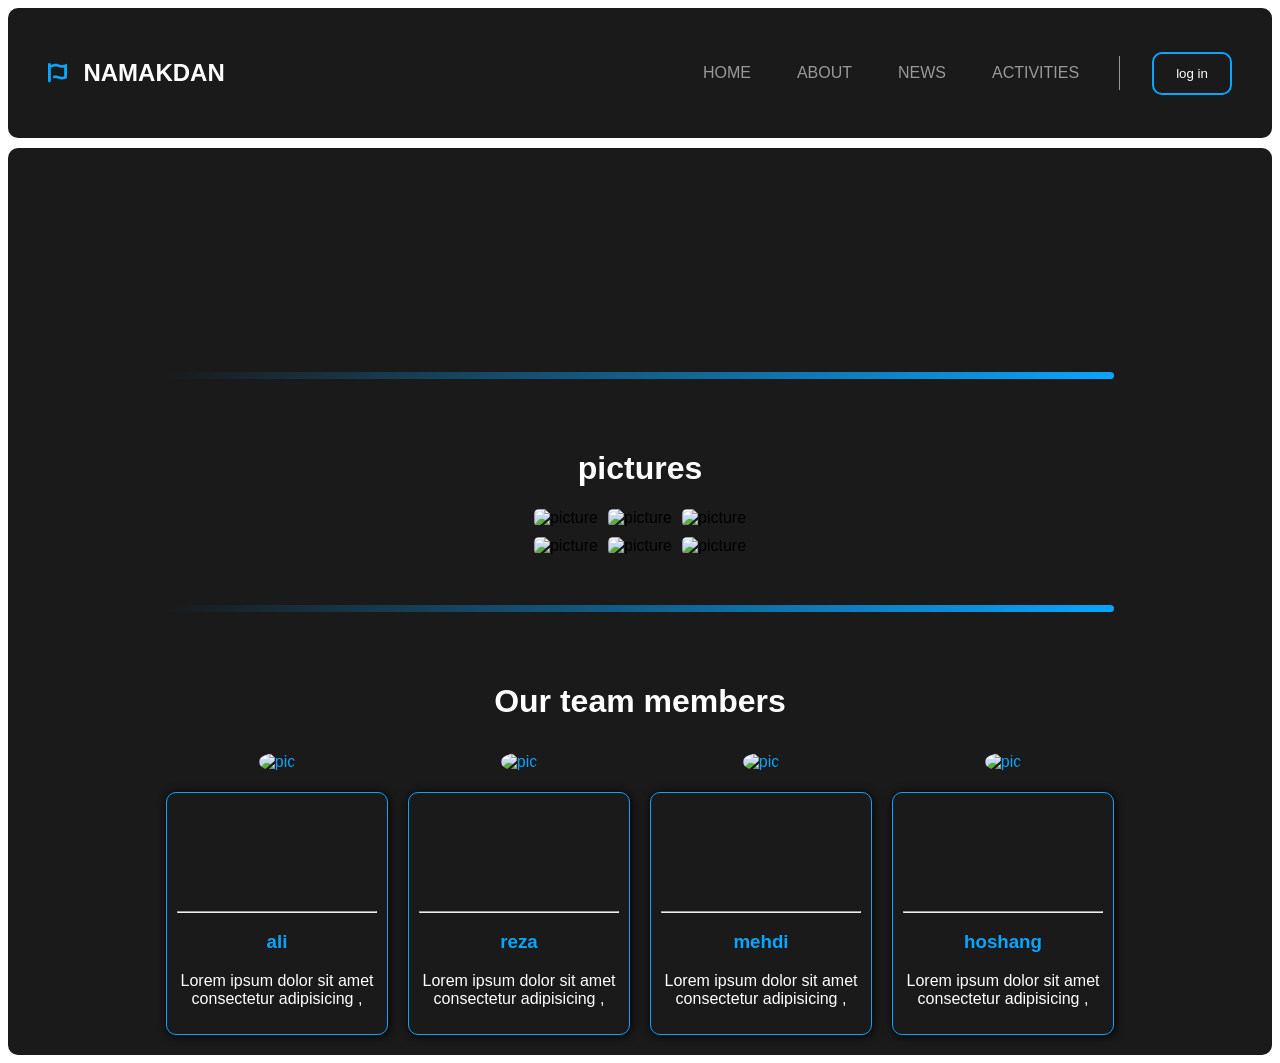
==== about.html @ a8eeba4e "Add files via upload" ====
<!DOCTYPE html>
<html lang="en">
  <head>
    <meta charset="UTF-8" />
    <meta name="viewport" content="width=device-width, initial-scale=1.0" />
    <link
      rel="stylesheet"
      href="https://cdnjs.cloudflare.com/ajax/libs/font-awesome/6.0.0-beta3/css/all.min.css"
    />
    <title>about</title>
    <style>
      :root {
        --dark-color: hsl(0, 0%, 10%);
        --blue-color: #0aa5ff;
      }
      a{
        color: white;
      }
      * {
        font-family: Arial, Helvetica, sans-serif;
        text-decoration: none;
      }
      button {
        font-weight: 500;
        padding: 12px 22px;
        background-color: transparent;
        border-radius: 10px;
        color: #999999;
        border: 2px solid var(--blue-color);
        transition: 0.2s;
      }
      .navbar {
        border-radius: 10px;
        height: 90px;
        background-color: var(--dark-color);
        padding: 20px 40px;
        display: flex;
        justify-content: space-between;
        align-items: center;
      }
      .navbar .logo i {
        color: var(--blue-color);
        font-size: 22px;
      }
      .navbar .logo a {
        font-size: 24px;
        font-weight: 700;
        color: white;
        margin-left: 12px;
      }
      .menu {
        display: flex;
        align-items: center;
        gap: 32px;
      }
      .menu-links {
        display: flex;
        gap: 14px;
        border-right: 1px solid #999999;
        padding-inline: 24px;
      }
      .menu-links a {
        font-weight: 500;
        color: #999999;
        padding: 8px 16px;
        transition: 0.2s;
      }
      .menu-links a:hover {
        color: white;
      }
      .log-in {
        font-weight: 500;
        padding: 12px 22px;
        background-color: transparent;
        border-radius: 10px;
        color: #999999;
        border: 2px solid var(--blue-color);
        transition: 0.2s;
      }
      button:hover {
        background-color: var(--blue-color);
        color: white;
      }
      .log-in:hover {
        background-color: var(--blue-color);
        color: white;
      }
      .menu-btn {
        font-size: 32px;
        color: white;
        display: none;
        cursor: pointer;
      }
      /* ------------------------------------ */
      main {
        background-color: var(--dark-color);
        margin-top: 10px;
        border-radius: 10px;
        padding: 0 30px;
        display: flex;
        align-items: center;
        justify-content: center;
      }
      .container {
        text-align: center;
        align-items: center;
        display: flex;
        flex-direction: column;
        gap: 50px;
        justify-content: space-around;
        padding: 20px 50px;
      }
      .hr {
        border-radius: 10px;
        width: 100%;
        height: 7px;
        background-image: linear-gradient(150deg, hsl(0, 0%, 10%), #0aa5ff);
      }
      p {
        color: white;
      }
      h1 {
        color: white;
      }
      video {
        border-radius: 10px;
        width: 100%;
      }
      .images {
        display: grid;
        gap: 10px;
        grid-template-columns: repeat(3, 1fr);
      }
      img{
        border-radius: 5px;
      }
      .members {
        display: flex;
        gap: 20px;
        justify-content: space-between;
        align-items: center;
      }
      .member {
        color: var(--blue-color);
        box-shadow: 1px 1px 10px black;
        border-radius: 10px;
        width: 200px;
        border: 1px solid var(--blue-color);
        padding: 10px;
        transition: 300ms ease 100ms;
      }
      .member:hover{
        cursor: pointer;
        transform: translateY(-20px);
      }
      .img-member{
        height: 100px;
      }
      .imges {
        border-radius: 50%;
        transform: translatey(-50px);
        width: 150px;
      }
      /* ------------------------------------ */
      @media (max-width: 50rem) {
        .menu {
          display: none;
        }
        .menu-btn {
          display: block;
        }
        .container {
          display: flex;
          flex-direction: column;
          align-items: center;
          justify-content: center;
        }
      }
    </style>
  </head>
  <body>
    <header>
      <nav class="navbar">
        <div class="logo">
          <i class="fa-solid fa-font-awesome"></i>
          <a href="#">NAMAKDAN</a>
        </div>
        <div class="menu">
          <div class="menu-links">
            <a href="/">HOME</a>
            <a href="about.html">ABOUT</a>
            <a href="news.html">NEWS</a>
            <a href="Activities.html">ACTIVITIES</a>
          </div>
          <button class="log-in"><a href="form.html">log in</a></button>
        </div>
        <div class="menu-btn">
          <i class="fa-solid fa-bars"></i>
        </div>
      </nav>
    </header>
    <main>
      <div class="container">
        <div class="video">
          <video src="video.mp4" autoplay muted>
            مرورگر شما از نمایش ویدیو پشتیبانی نمی‌کند.
          </video>
        </div>
        <div class="hr"></div>
        <div class="picture">
          <h1>pictures</h1>
          <div class="images">
            <img
              src="https://encrypted-tbn0.gstatic.com/images?q=tbn:ANd9GcT6b6T5bFoaJAR19Ooc3CbykFX2-Ipn-fsKCQ&s"
              alt="picture"
            />
            <img
              src="https://encrypted-tbn0.gstatic.com/images?q=tbn:ANd9GcT6b6T5bFoaJAR19Ooc3CbykFX2-Ipn-fsKCQ&s"
              alt="picture"
            />
            <img
              src="https://encrypted-tbn0.gstatic.com/images?q=tbn:ANd9GcT6b6T5bFoaJAR19Ooc3CbykFX2-Ipn-fsKCQ&s"
              alt="picture"
            />
            <img
              src="https://encrypted-tbn0.gstatic.com/images?q=tbn:ANd9GcT6b6T5bFoaJAR19Ooc3CbykFX2-Ipn-fsKCQ&s"
              alt="picture"
            />
            <img
              src="https://encrypted-tbn0.gstatic.com/images?q=tbn:ANd9GcT6b6T5bFoaJAR19Ooc3CbykFX2-Ipn-fsKCQ&s"
              alt="picture"
            />
            <img
              src="https://encrypted-tbn0.gstatic.com/images?q=tbn:ANd9GcT6b6T5bFoaJAR19Ooc3CbykFX2-Ipn-fsKCQ&s"
              alt="picture"
            />
          </div>
        </div>
        <div class="hr"></div>
        <h1>Our team members</h1>
        <div class="members">
          <div class="member">
            <div class="img-member">
              <img
                class="imges"
                src="https://encrypted-tbn0.gstatic.com/images?q=tbn:ANd9GcT5YWJrLYtPPg3CkBPee6m68omPJHHNvi0Kvw&s"
                alt="pic"
              />
            </div>
            <hr />
            <h3>ali</h3>
            <p>Lorem ipsum dolor sit amet consectetur adipisicing ,</p>
          </div>
          <div class="member">
            <div class="img-member">
              <img
                class="imges"
                src="https://encrypted-tbn0.gstatic.com/images?q=tbn:ANd9GcT5YWJrLYtPPg3CkBPee6m68omPJHHNvi0Kvw&s"
                alt="pic"
              />
            </div>
            <hr />
            <h3>reza</h3>
            <p>Lorem ipsum dolor sit amet consectetur adipisicing ,</p>
          </div>
          <div class="member">
            <div class="img-member">
              <img
                class="imges"
                src="https://encrypted-tbn0.gstatic.com/images?q=tbn:ANd9GcT5YWJrLYtPPg3CkBPee6m68omPJHHNvi0Kvw&s"
                alt="pic"
              />
            </div>
            <hr />
            <h3>mehdi</h3>
            <p>Lorem ipsum dolor sit amet consectetur adipisicing ,</p>
          </div>
          <div class="member">
            <div class="img-member">
              <img
                class="imges"
                src="https://encrypted-tbn0.gstatic.com/images?q=tbn:ANd9GcT5YWJrLYtPPg3CkBPee6m68omPJHHNvi0Kvw&s"
                alt="pic"
              />
            </div>
            <hr />
            <h3>hoshang</h3>
            <p>Lorem ipsum dolor sit amet consectetur adipisicing ,</p>
          </div>
        </div>
      </div>
    </main>
  </body>
</html>
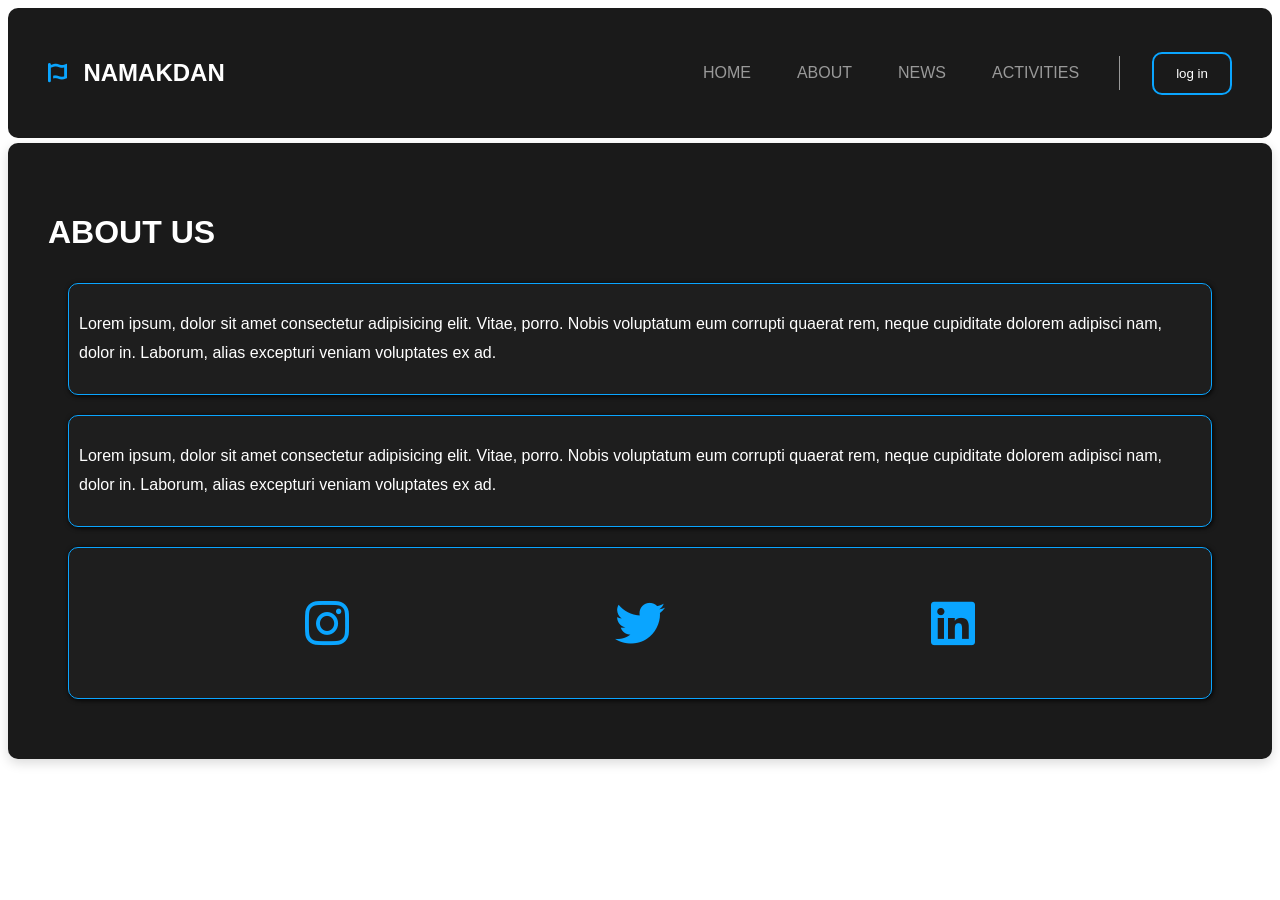
==== commit 28c9c570: "Add files via upload" ====
--- a/about.html
+++ b/about.html
@@ -7,18 +7,26 @@
       rel="stylesheet"
       href="https://cdnjs.cloudflare.com/ajax/libs/font-awesome/6.0.0-beta3/css/all.min.css"
     />
-    <title>about</title>
+    <link
+      rel="website icon"
+      href="https://namakdan.net/wp-content/uploads/2024/11/photo_5845929851612154629_y.jpg"
+    />
+
+    <title>NAMAKDAN | ABOUT</title>
     <style>
       :root {
         --dark-color: hsl(0, 0%, 10%);
         --blue-color: #0aa5ff;
       }
-      a{
+      a {
         color: white;
       }
       * {
         font-family: Arial, Helvetica, sans-serif;
         text-decoration: none;
+      }
+      *::-webkit-scrollbar {
+        display: none;
       }
       button {
         font-weight: 500;
@@ -91,77 +99,6 @@
         display: none;
         cursor: pointer;
       }
-      /* ------------------------------------ */
-      main {
-        background-color: var(--dark-color);
-        margin-top: 10px;
-        border-radius: 10px;
-        padding: 0 30px;
-        display: flex;
-        align-items: center;
-        justify-content: center;
-      }
-      .container {
-        text-align: center;
-        align-items: center;
-        display: flex;
-        flex-direction: column;
-        gap: 50px;
-        justify-content: space-around;
-        padding: 20px 50px;
-      }
-      .hr {
-        border-radius: 10px;
-        width: 100%;
-        height: 7px;
-        background-image: linear-gradient(150deg, hsl(0, 0%, 10%), #0aa5ff);
-      }
-      p {
-        color: white;
-      }
-      h1 {
-        color: white;
-      }
-      video {
-        border-radius: 10px;
-        width: 100%;
-      }
-      .images {
-        display: grid;
-        gap: 10px;
-        grid-template-columns: repeat(3, 1fr);
-      }
-      img{
-        border-radius: 5px;
-      }
-      .members {
-        display: flex;
-        gap: 20px;
-        justify-content: space-between;
-        align-items: center;
-      }
-      .member {
-        color: var(--blue-color);
-        box-shadow: 1px 1px 10px black;
-        border-radius: 10px;
-        width: 200px;
-        border: 1px solid var(--blue-color);
-        padding: 10px;
-        transition: 300ms ease 100ms;
-      }
-      .member:hover{
-        cursor: pointer;
-        transform: translateY(-20px);
-      }
-      .img-member{
-        height: 100px;
-      }
-      .imges {
-        border-radius: 50%;
-        transform: translatey(-50px);
-        width: 150px;
-      }
-      /* ------------------------------------ */
       @media (max-width: 50rem) {
         .menu {
           display: none;
@@ -169,13 +106,46 @@
         .menu-btn {
           display: block;
         }
-        .container {
-          display: flex;
-          flex-direction: column;
-          align-items: center;
-          justify-content: center;
+      }
+      /* ------------------------------------ */
+      main {
+        background-color: var(--dark-color);
+        color: white;
+        padding: 40px;
+        margin: 5px 0;
+        border-radius: 10px;
+        box-shadow: 0 4px 12px rgba(0, 0, 0, 0.15);
+        line-height: 1.8;
+      }
+      section {
+        border: 1px var(--blue-color) solid;
+        background-color: #1e1e1e;
+        border-radius: 10px;
+        padding: 10px;
+        margin: 20px;
+        box-shadow: 1px 1px 5px black;
+      }
+      h1 {
+        animation: fadein 3s ease-in 1;
+      }
+      @keyframes fadein {
+        from {
+          color: var(--blue-color);
+          text-shadow: 1px 1px 20px var(--blue-color);
         }
       }
+      .icon {
+        padding: 20px;
+        gap: 40px;
+        display: flex;
+        justify-content: space-evenly;
+        align-items: center;
+      }
+      .icon i {
+        color: var(--blue-color);
+        font-size: 50px;
+      }
+      /* ------------------------------------ */
     </style>
   </head>
   <body>
@@ -199,96 +169,38 @@
         </div>
       </nav>
     </header>
+
     <main>
-      <div class="container">
-        <div class="video">
-          <video src="video.mp4" autoplay muted>
-            مرورگر شما از نمایش ویدیو پشتیبانی نمی‌کند.
-          </video>
-        </div>
-        <div class="hr"></div>
-        <div class="picture">
-          <h1>pictures</h1>
-          <div class="images">
-            <img
-              src="https://encrypted-tbn0.gstatic.com/images?q=tbn:ANd9GcT6b6T5bFoaJAR19Ooc3CbykFX2-Ipn-fsKCQ&s"
-              alt="picture"
-            />
-            <img
-              src="https://encrypted-tbn0.gstatic.com/images?q=tbn:ANd9GcT6b6T5bFoaJAR19Ooc3CbykFX2-Ipn-fsKCQ&s"
-              alt="picture"
-            />
-            <img
-              src="https://encrypted-tbn0.gstatic.com/images?q=tbn:ANd9GcT6b6T5bFoaJAR19Ooc3CbykFX2-Ipn-fsKCQ&s"
-              alt="picture"
-            />
-            <img
-              src="https://encrypted-tbn0.gstatic.com/images?q=tbn:ANd9GcT6b6T5bFoaJAR19Ooc3CbykFX2-Ipn-fsKCQ&s"
-              alt="picture"
-            />
-            <img
-              src="https://encrypted-tbn0.gstatic.com/images?q=tbn:ANd9GcT6b6T5bFoaJAR19Ooc3CbykFX2-Ipn-fsKCQ&s"
-              alt="picture"
-            />
-            <img
-              src="https://encrypted-tbn0.gstatic.com/images?q=tbn:ANd9GcT6b6T5bFoaJAR19Ooc3CbykFX2-Ipn-fsKCQ&s"
-              alt="picture"
-            />
-          </div>
-        </div>
-        <div class="hr"></div>
-        <h1>Our team members</h1>
-        <div class="members">
-          <div class="member">
-            <div class="img-member">
-              <img
-                class="imges"
-                src="https://encrypted-tbn0.gstatic.com/images?q=tbn:ANd9GcT5YWJrLYtPPg3CkBPee6m68omPJHHNvi0Kvw&s"
-                alt="pic"
-              />
-            </div>
-            <hr />
-            <h3>ali</h3>
-            <p>Lorem ipsum dolor sit amet consectetur adipisicing ,</p>
-          </div>
-          <div class="member">
-            <div class="img-member">
-              <img
-                class="imges"
-                src="https://encrypted-tbn0.gstatic.com/images?q=tbn:ANd9GcT5YWJrLYtPPg3CkBPee6m68omPJHHNvi0Kvw&s"
-                alt="pic"
-              />
-            </div>
-            <hr />
-            <h3>reza</h3>
-            <p>Lorem ipsum dolor sit amet consectetur adipisicing ,</p>
-          </div>
-          <div class="member">
-            <div class="img-member">
-              <img
-                class="imges"
-                src="https://encrypted-tbn0.gstatic.com/images?q=tbn:ANd9GcT5YWJrLYtPPg3CkBPee6m68omPJHHNvi0Kvw&s"
-                alt="pic"
-              />
-            </div>
-            <hr />
-            <h3>mehdi</h3>
-            <p>Lorem ipsum dolor sit amet consectetur adipisicing ,</p>
-          </div>
-          <div class="member">
-            <div class="img-member">
-              <img
-                class="imges"
-                src="https://encrypted-tbn0.gstatic.com/images?q=tbn:ANd9GcT5YWJrLYtPPg3CkBPee6m68omPJHHNvi0Kvw&s"
-                alt="pic"
-              />
-            </div>
-            <hr />
-            <h3>hoshang</h3>
-            <p>Lorem ipsum dolor sit amet consectetur adipisicing ,</p>
-          </div>
-        </div>
-      </div>
+      <h1>ABOUT US</h1>
+      <section>
+        <p>
+          Lorem ipsum, dolor sit amet consectetur adipisicing elit. Vitae,
+          porro. Nobis voluptatum eum corrupti quaerat rem, neque cupiditate
+          dolorem adipisci nam, dolor in. Laborum, alias excepturi veniam
+          voluptates ex ad.
+        </p>
+      </section>
+      <section>
+        <p>
+          Lorem ipsum, dolor sit amet consectetur adipisicing elit. Vitae,
+          porro. Nobis voluptatum eum corrupti quaerat rem, neque cupiditate
+          dolorem adipisci nam, dolor in. Laborum, alias excepturi veniam
+          voluptates ex ad.
+        </p>
+      </section>
+      <section>
+        <div class="icon">
+          <a href="https://www.instagram.com" target="_blank">
+            <i class="fab fa-instagram icon"></i>
+          </a>
+          <a href="https://www.twitter.com" target="_blank">
+            <i class="fab fa-twitter icon"></i>
+          </a>
+          <a href="https://www.linkedin.com" target="_blank">
+            <i class="fab fa-linkedin icon"></i>
+          </a>
+        </div>
+      </section>
     </main>
   </body>
 </html>
